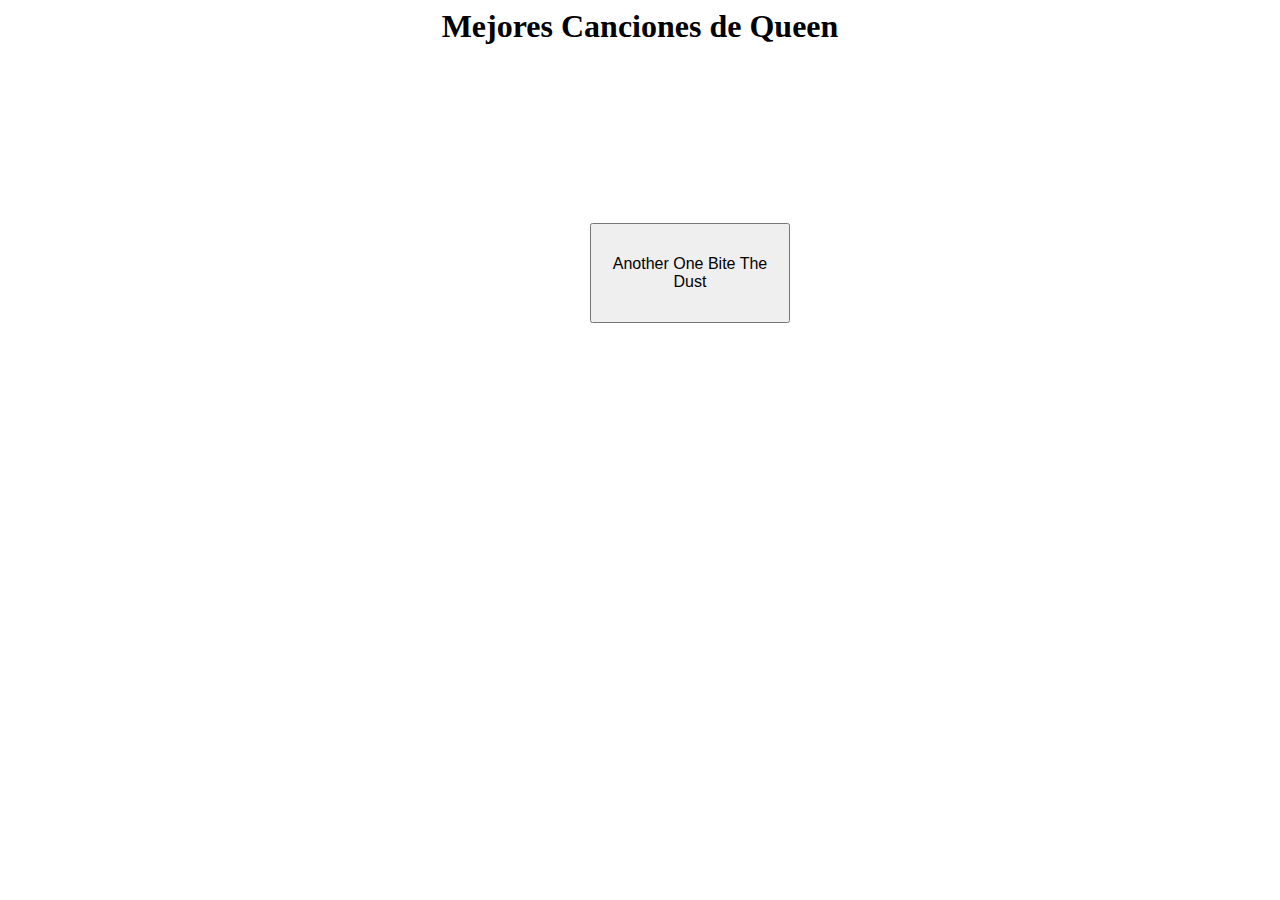
==== index.html @ 000e2d0b "Merge branch 'main' of github.com:cris2014971130/projectMusic into borisjr" ====
</html>
<!DOCTYPE html>
<html lang="es">
<head>
    <meta charset="UTF-8">
    <meta http-equiv="X-UA-Compatible" content="IE=edge">
    <meta name="viewport" content="width=device-width, initial-scale=1.0">
    <title>QUEEN</title>
    <link
      href="index.css"
      rel="stylesheet"
      type="text/css"
    />
</head>
<body>
    <h1>Mejores Canciones de Queen</h1>
    <button onclick="location.href='songs/Another One Bite The Dust.html'">Another One Bite The Dust</button>
</body>
</html>
---- index.css ----
h1{
    text-align: center;
}

button{
    height:100px; 
    width:200px; 
    margin: -20px -50px; 
    position:relative;
    top:20%; 
    left:50%;
    font: message-box;
}
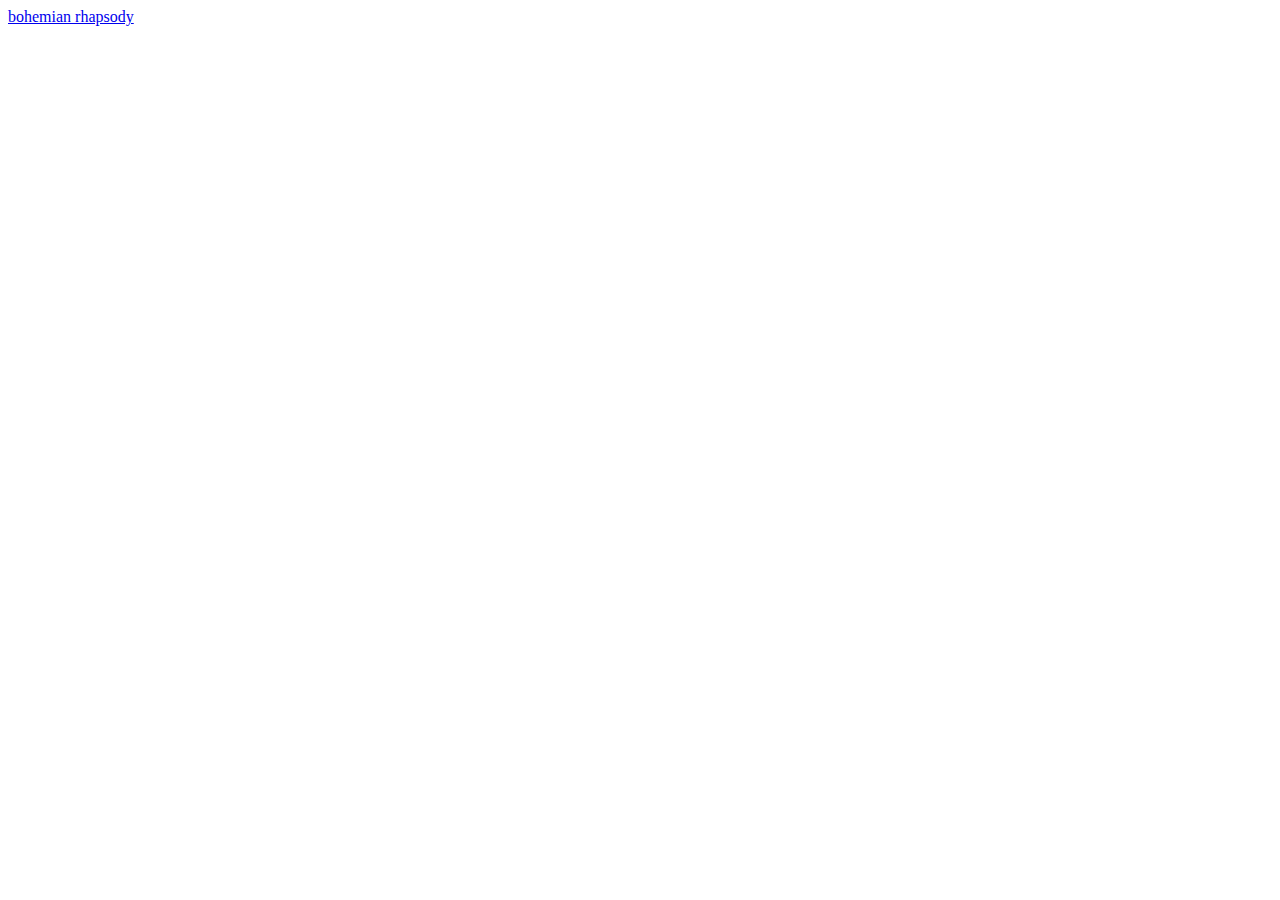
==== commit 5034b98b: "bohemian rhapsody" ====
--- a/index.html
+++ b/index.html
@@ -1,19 +1,13 @@
-</html>
 <!DOCTYPE html>
-<html lang="es">
+<html lang="en">
 <head>
     <meta charset="UTF-8">
     <meta http-equiv="X-UA-Compatible" content="IE=edge">
     <meta name="viewport" content="width=device-width, initial-scale=1.0">
     <title>QUEEN</title>
-    <link
-      href="index.css"
-      rel="stylesheet"
-      type="text/css"
-    />
+    <a href="./songs/bohemianRhapsody.html">bohemian rhapsody</a>
 </head>
 <body>
-    <h1>Mejores Canciones de Queen</h1>
-    <button onclick="location.href='songs/Another One Bite The Dust.html'">Another One Bite The Dust</button>
+    
 </body>
 </html>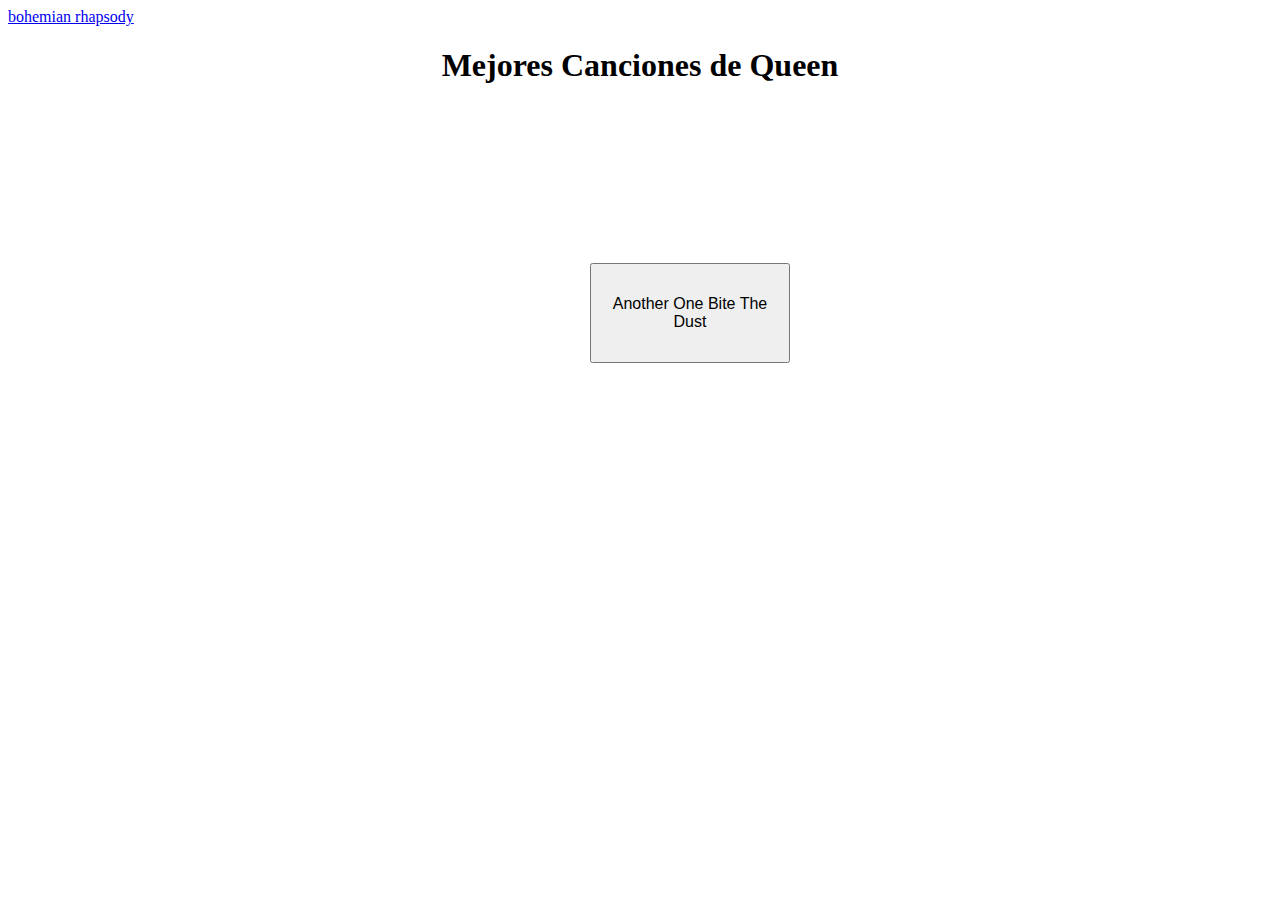
==== commit 4f89b8e6: "Merge branch 'main' into wfgelvesp" ====
--- a/index.html
+++ b/index.html
@@ -1,13 +1,20 @@
+</html>
 <!DOCTYPE html>
-<html lang="en">
+<html lang="es">
 <head>
     <meta charset="UTF-8">
     <meta http-equiv="X-UA-Compatible" content="IE=edge">
     <meta name="viewport" content="width=device-width, initial-scale=1.0">
     <title>QUEEN</title>
     <a href="./songs/bohemianRhapsody.html">bohemian rhapsody</a>
+    <link
+      href="index.css"
+      rel="stylesheet"
+      type="text/css"
+    />
 </head>
 <body>
-    
+    <h1>Mejores Canciones de Queen</h1>
+    <button onclick="location.href='songs/Another One Bite The Dust.html'">Another One Bite The Dust</button>
 </body>
 </html>--- a/index.css
+++ b/index.css
@@ -0,0 +1,13 @@
+h1{
+    text-align: center;
+}
+
+button{
+    height:100px; 
+    width:200px; 
+    margin: -20px -50px; 
+    position:relative;
+    top:20%; 
+    left:50%;
+    font: message-box;
+}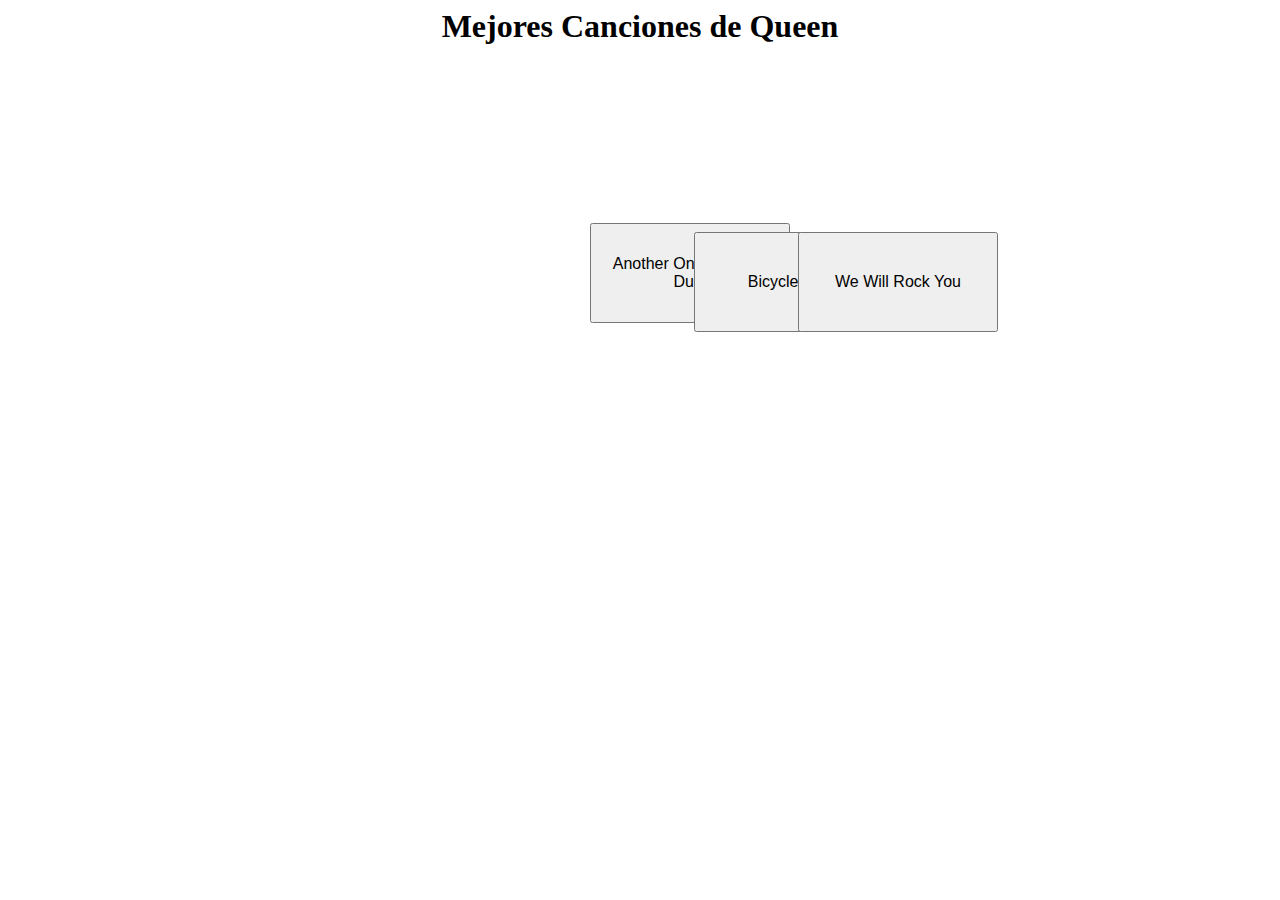
==== commit 06f53cd4: "xD" ====
--- a/index.html
+++ b/index.html
@@ -6,7 +6,6 @@
     <meta http-equiv="X-UA-Compatible" content="IE=edge">
     <meta name="viewport" content="width=device-width, initial-scale=1.0">
     <title>QUEEN</title>
-    <a href="./songs/bohemianRhapsody.html">bohemian rhapsody</a>
     <link
       href="index.css"
       rel="stylesheet"
@@ -16,5 +15,7 @@
 <body>
     <h1>Mejores Canciones de Queen</h1>
     <button onclick="location.href='songs/Another One Bite The Dust.html'">Another One Bite The Dust</button>
+    <button onclick="location.href='songs/bicycle_race.html'">Bicycle Race</button>
+    <button onclick="location.href='songs/we-will-rock-you.html'">We Will Rock You</button>
 </body>
 </html>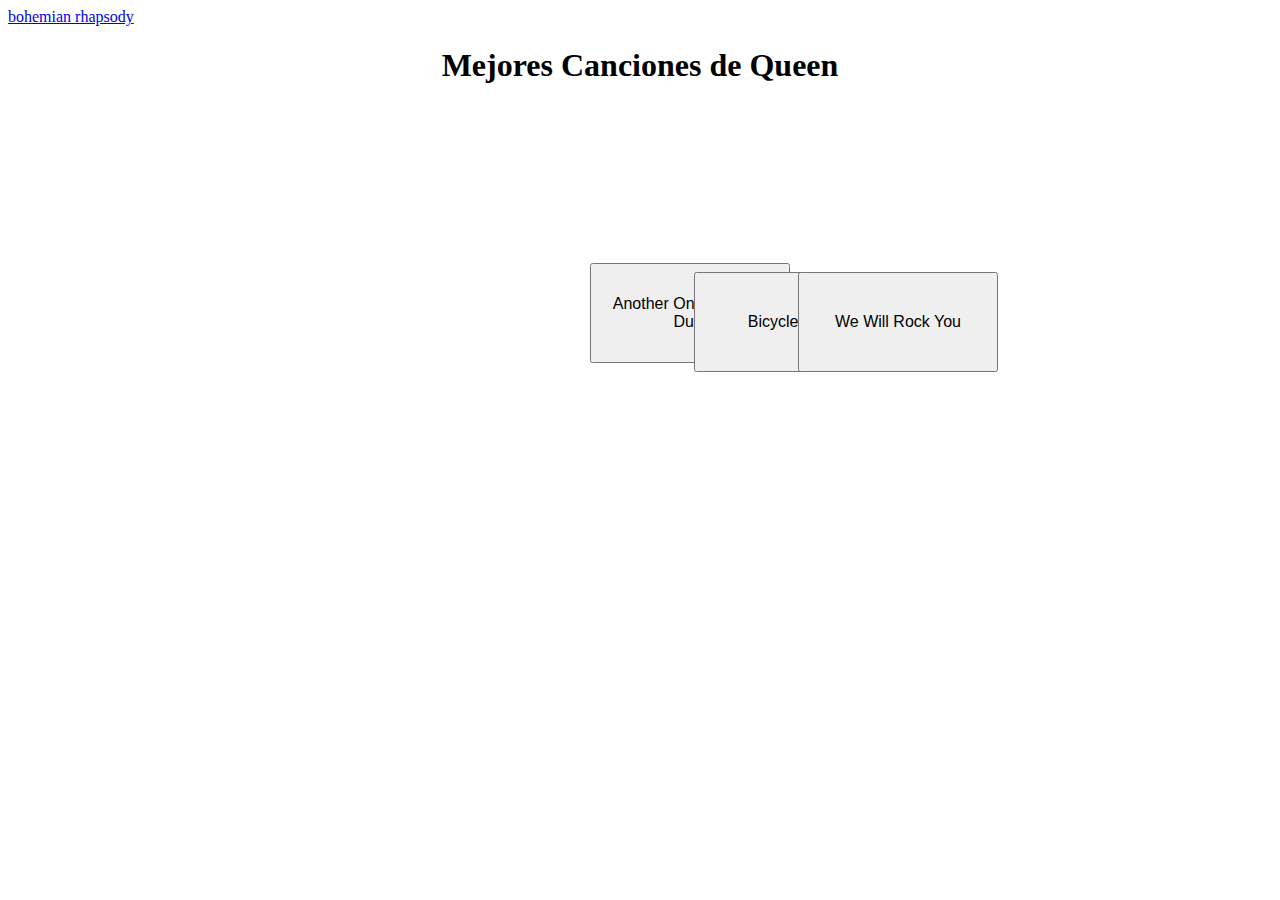
==== commit f249dd55: "Merge branch 'main' of https://github.com/cris2014971130/projectMusic into cachv" ====
--- a/index.html
+++ b/index.html
@@ -6,6 +6,7 @@
     <meta http-equiv="X-UA-Compatible" content="IE=edge">
     <meta name="viewport" content="width=device-width, initial-scale=1.0">
     <title>QUEEN</title>
+    <a href="./songs/bohemianRhapsody.html">bohemian rhapsody</a>
     <link
       href="index.css"
       rel="stylesheet"
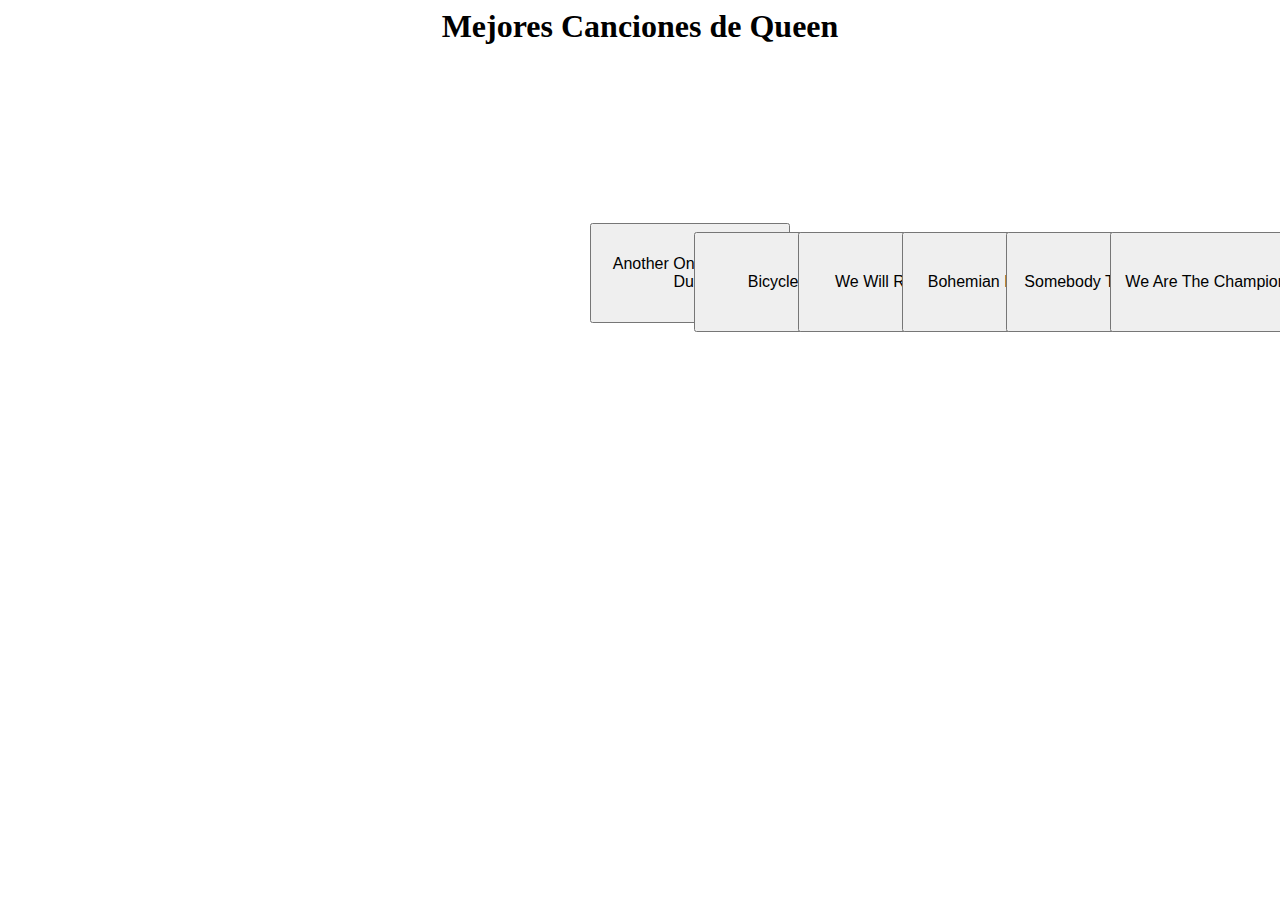
==== commit 1b8de073: "Songs Fusion" ====
--- a/index.html
+++ b/index.html
@@ -6,7 +6,6 @@
     <meta http-equiv="X-UA-Compatible" content="IE=edge">
     <meta name="viewport" content="width=device-width, initial-scale=1.0">
     <title>QUEEN</title>
-    <a href="./songs/bohemianRhapsody.html">bohemian rhapsody</a>
     <link
       href="index.css"
       rel="stylesheet"
@@ -18,5 +17,8 @@
     <button onclick="location.href='songs/Another One Bite The Dust.html'">Another One Bite The Dust</button>
     <button onclick="location.href='songs/bicycle_race.html'">Bicycle Race</button>
     <button onclick="location.href='songs/we-will-rock-you.html'">We Will Rock You</button>
+    <button onclick="location.href='songs/bohemianRhapsody.html'">Bohemian Rhapsody</button>
+    <button onclick="location.href='songs/Somebody to love.html'">Somebody To Love Me</button>
+    <button onclick="location.href='songs/weAreTheChampions.html'">We Are The Champions</button>
 </body>
 </html>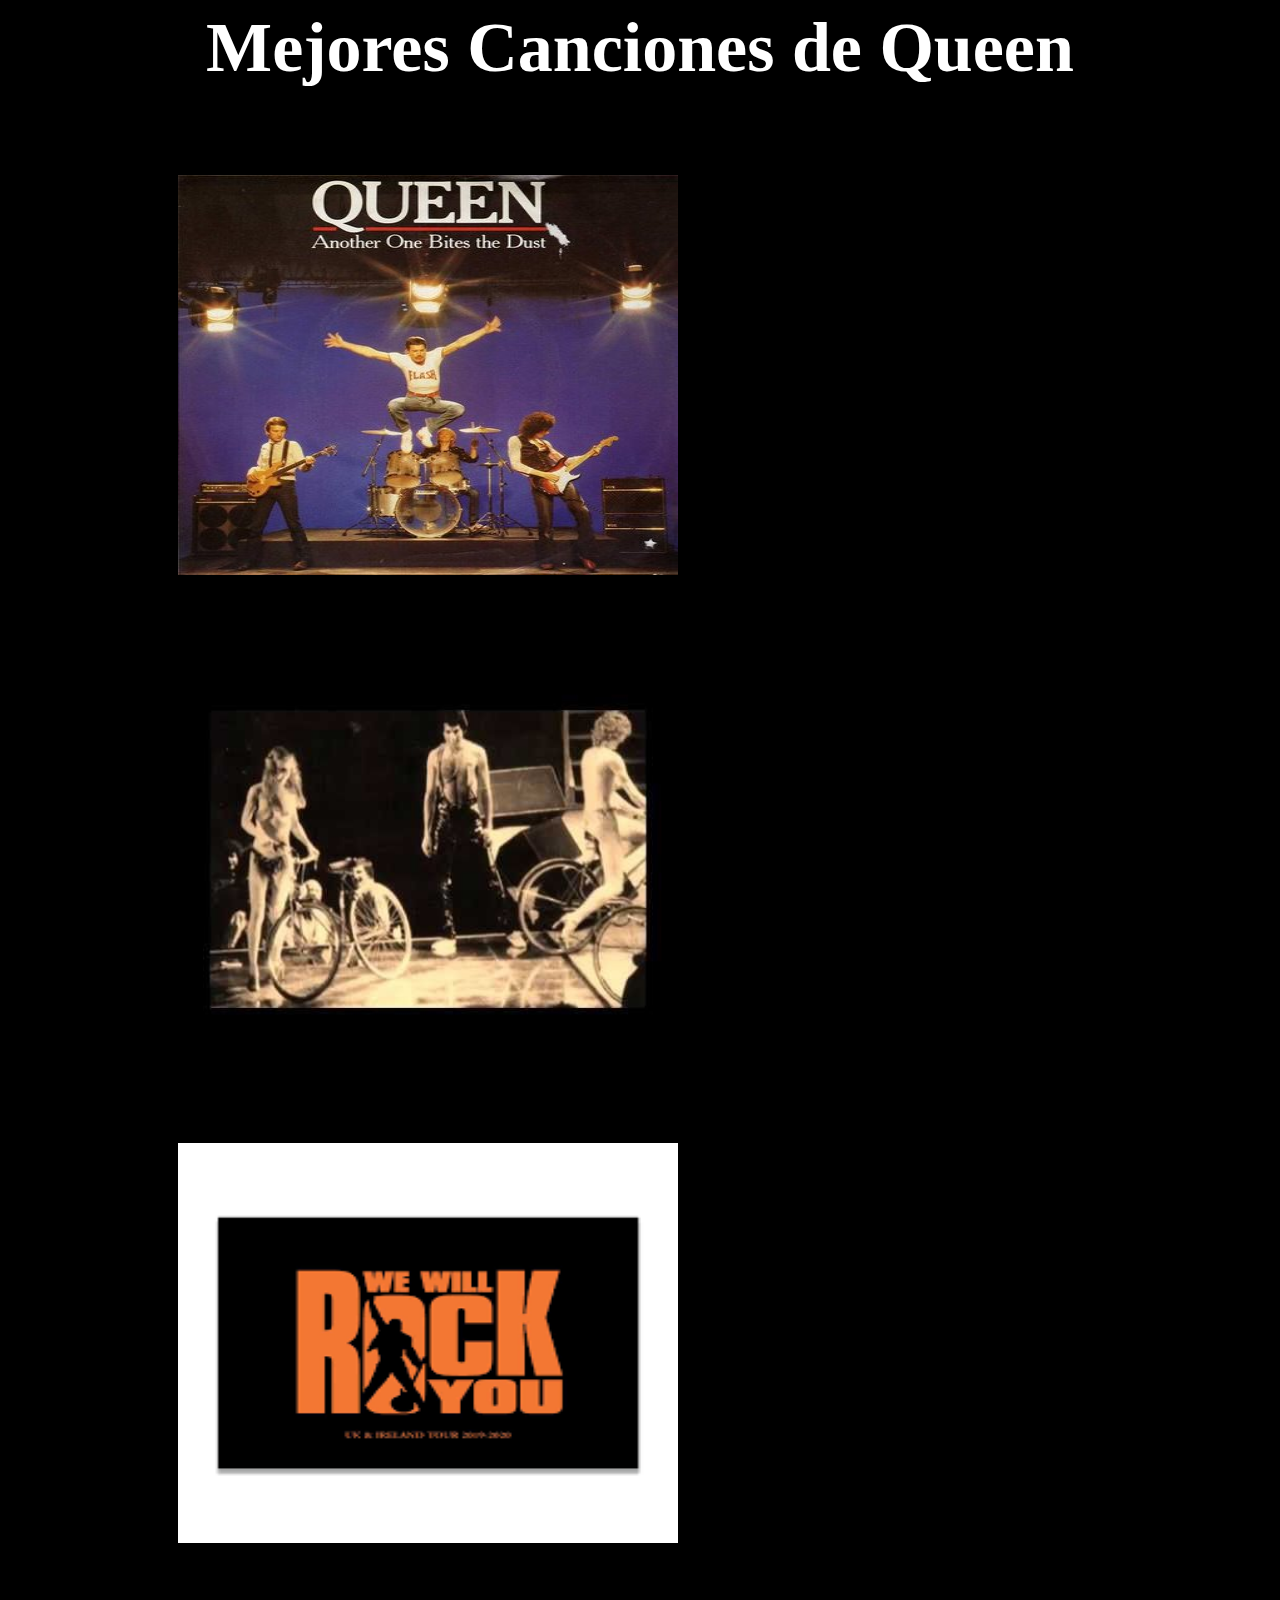
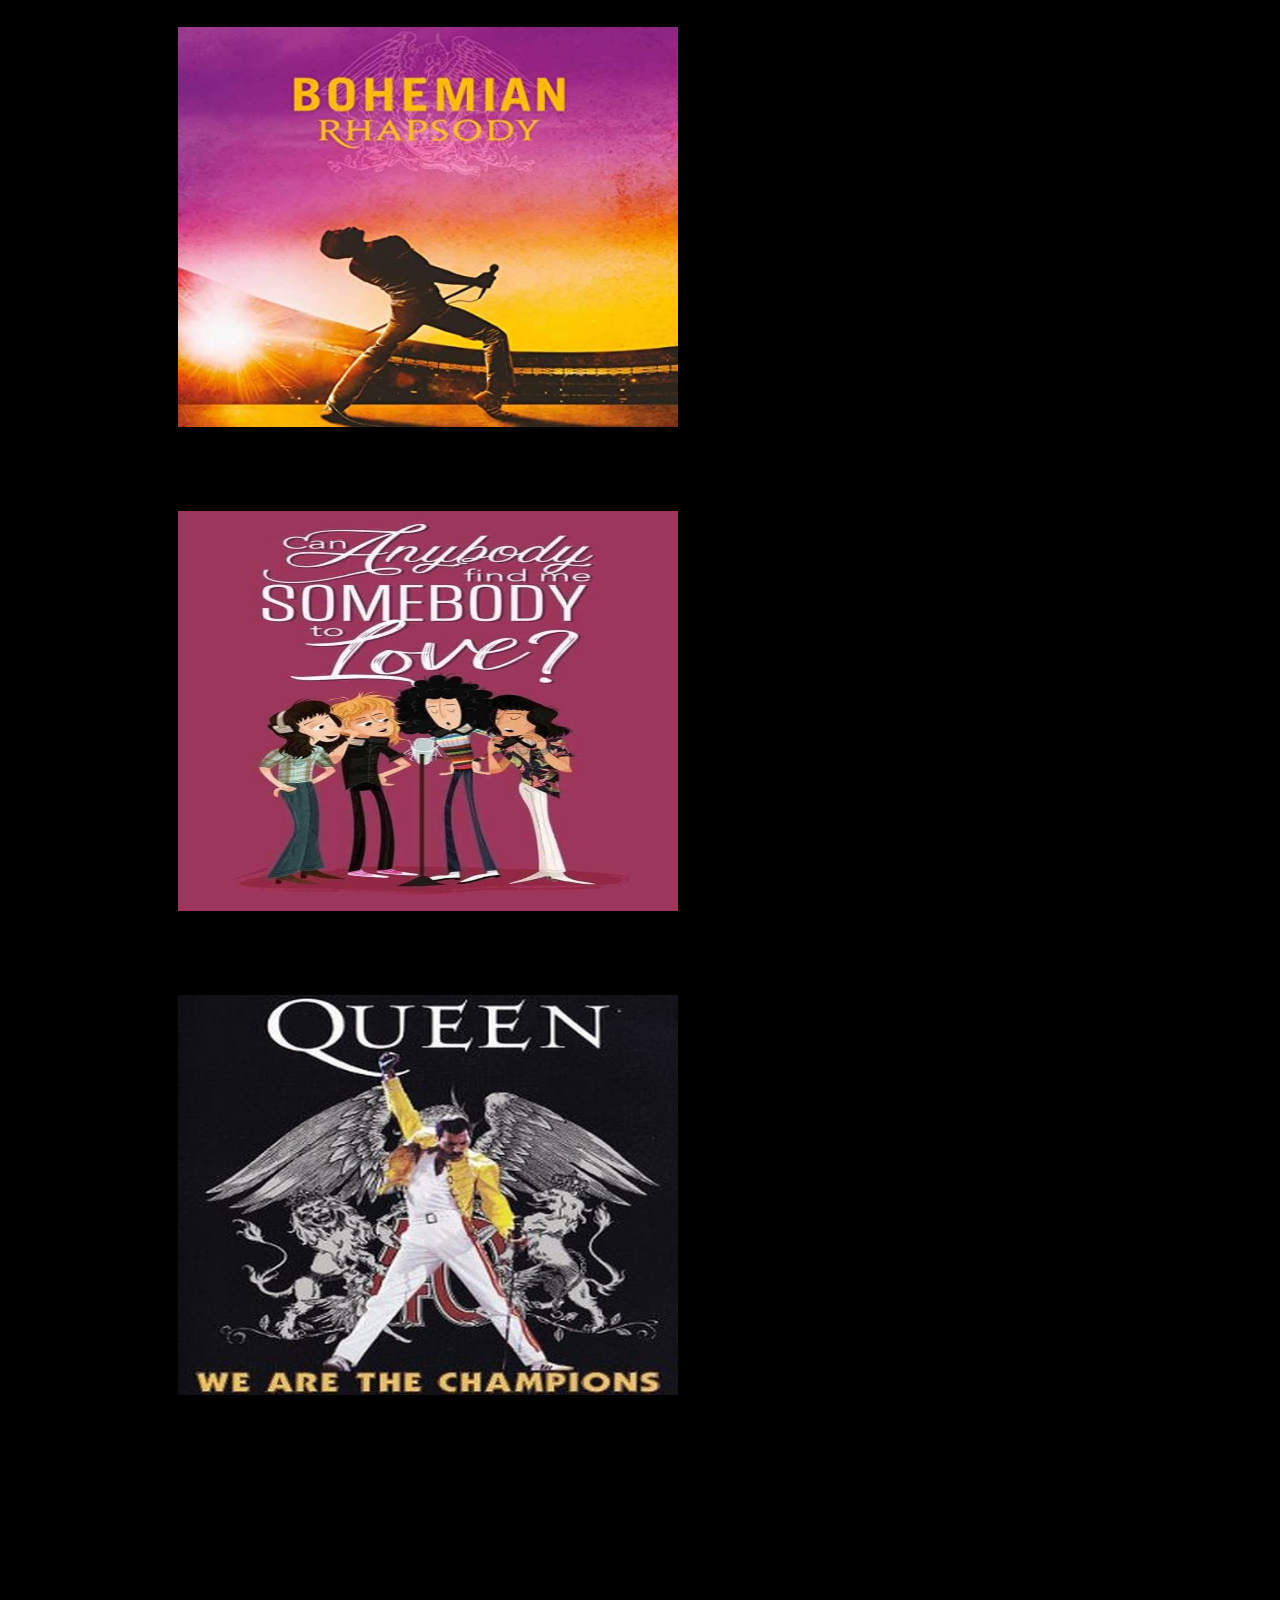
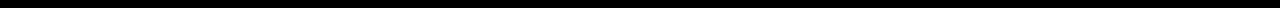
==== commit d21b5d99: "Tercera versión menu principal" ====
--- a/index.html
+++ b/index.html
@@ -14,11 +14,12 @@
 </head>
 <body>
     <h1>Mejores Canciones de Queen</h1>
-    <button onclick="location.href='songs/Another One Bite The Dust.html'">Another One Bite The Dust</button>
-    <button onclick="location.href='songs/bicycle_race.html'">Bicycle Race</button>
-    <button onclick="location.href='songs/we-will-rock-you.html'">We Will Rock You</button>
-    <button onclick="location.href='songs/bohemianRhapsody.html'">Bohemian Rhapsody</button>
-    <button onclick="location.href='songs/Somebody to love.html'">Somebody To Love Me</button>
-    <button onclick="location.href='songs/weAreTheChampions.html'">We Are The Champions</button>
+    <a href='songs/Another One Bite The Dust.html'><img src="images/1.jpg" alt="Another One Bite The Dust"></a>
+    <a href='songs/bicycle_race.html'><img src="images/2.jpg" alt="Bicycle Race"></a>
+    <a href='songs/we-will-rock-you.html'><img src="images/3.png" alt="We Will Rock You"></a>
+    <a href='songs/bohemianRhapsody.html'><img src="images/4.jpg" alt="Bohemian Rhapsody"></a>
+    <a href='songs/Somebody to love.html'><img src="images/5.jpg" alt="Somebody To Love Me"></a>
+    <a href='songs/weAreTheChampions.html'><img src="images/6.jpg" alt="We Are The Champions"></a>
+
 </body>
 </html>--- a/index.css
+++ b/index.css
@@ -1,13 +1,21 @@
+body{
+    background-color: #000000;
+}
+
 h1{
     text-align: center;
+    font-size: 70px;
+    color: #ffffff;
 }
 
-button{
-    height:100px; 
-    width:200px; 
-    margin: -20px -50px; 
-    position:relative;
-    top:20%; 
-    left:50%;
-    font: message-box;
+a{
+    align-items: center;
+    padding: 170px 100px;
+    
+}
+
+img{
+    height:400px;
+    width:500px;
+    padding: 40px 70px;
 }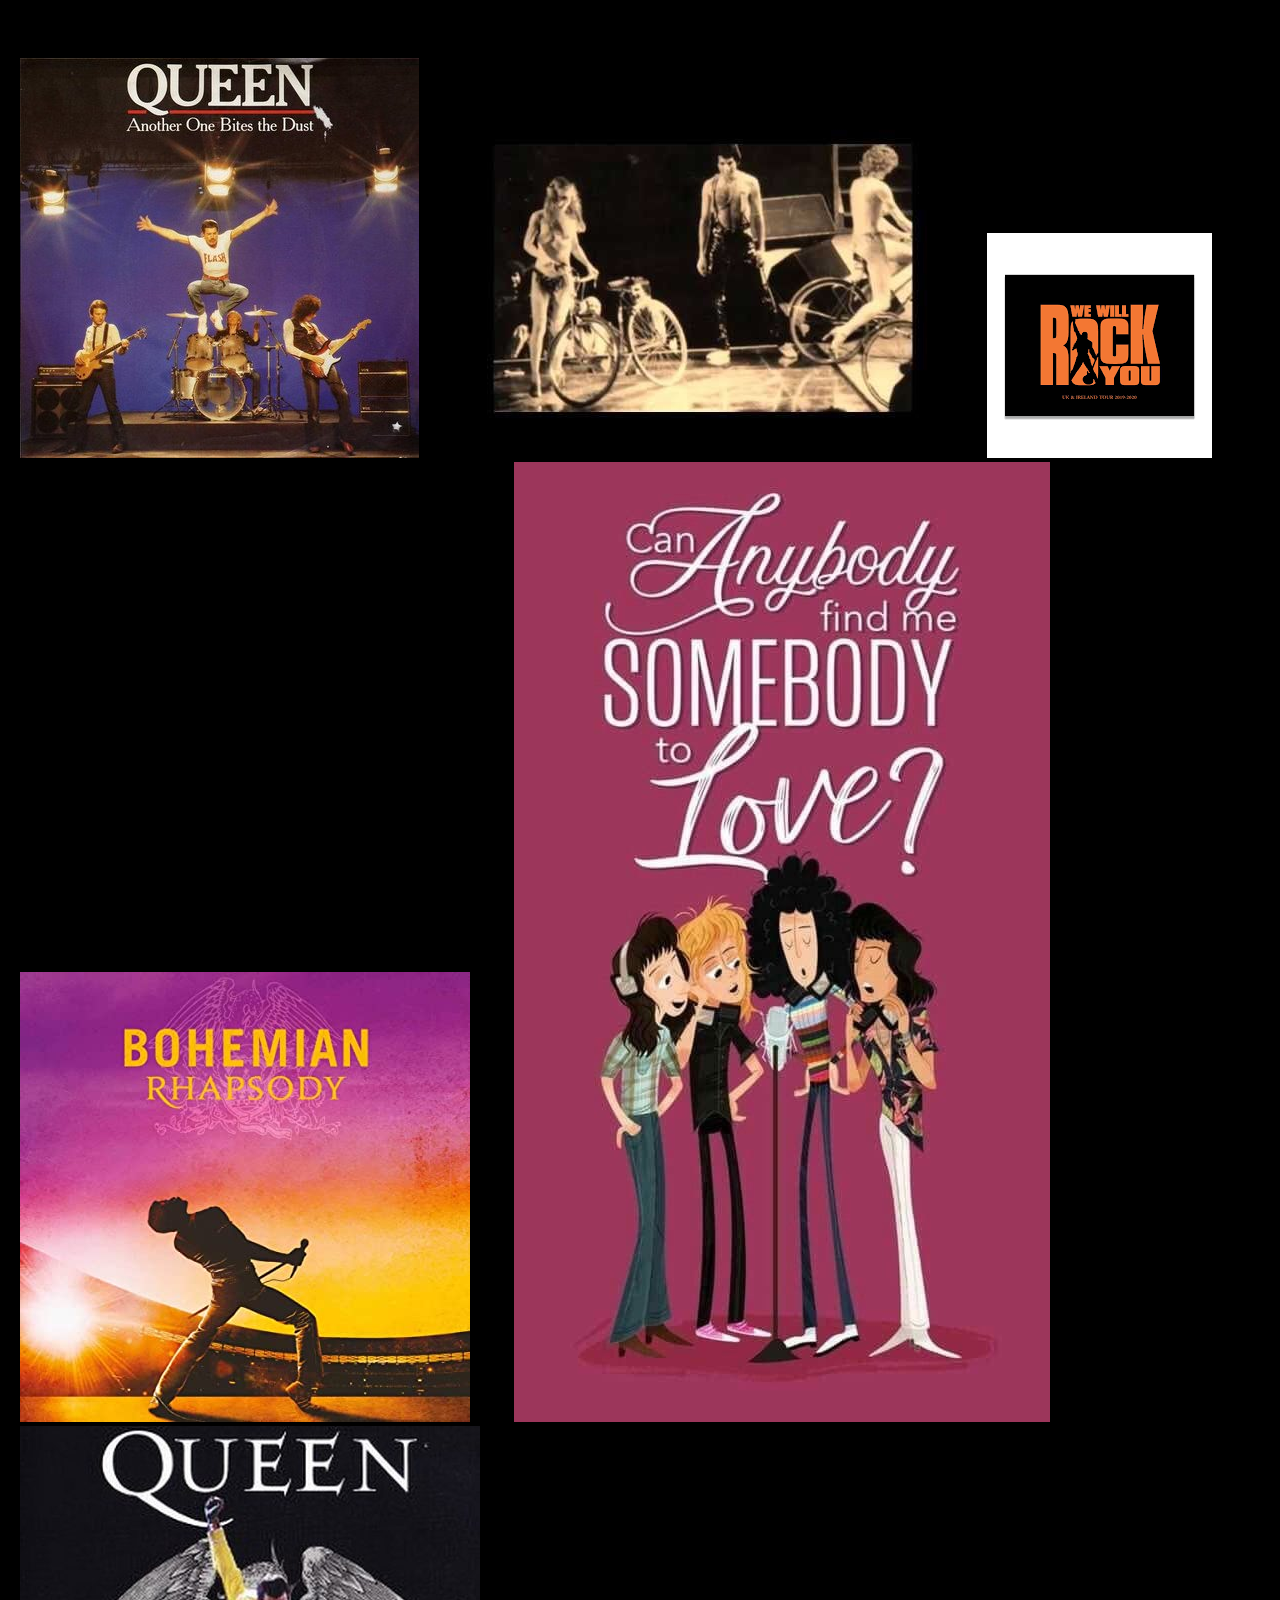
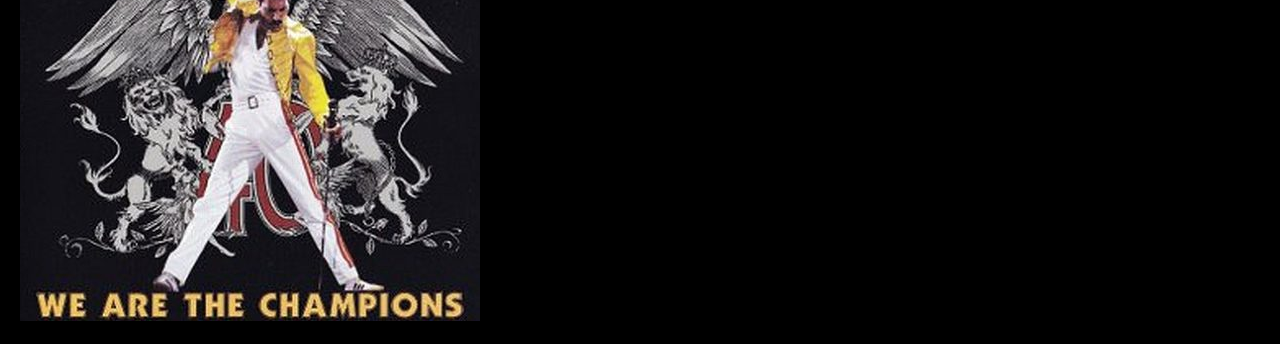
==== commit 27cdb2e2: "Se corrige clase para h1" ====
--- a/index.html
+++ b/index.html
@@ -13,7 +13,7 @@
     />
 </head>
 <body>
-    <h1>Mejores Canciones de Queen</h1>
+    <h1 class="titulo">Mejores Canciones de Queen</h1>
     <a href='songs/Another One Bite The Dust.html'><img src="images/1.jpg" alt="Another One Bite The Dust"></a>
     <a href='songs/bicycle_race.html'><img src="images/2.jpg" alt="Bicycle Race"></a>
     <a href='songs/we-will-rock-you.html'><img src="images/3.png" alt="We Will Rock You"></a>
--- a/index.css
+++ b/index.css
@@ -1,21 +1,56 @@
-body{
-    background-color: #000000;
+body {
+  margin: 0;
+  padding: 0;
+  background-color: black;
+}
+a {
+  text-decoration: none;
+  color: white;
+  padding: 20px;
+}
+.containerTitle {
+  display: flex;
+  justify-content: space-between;
+}
+.titleSong {
+  color: white;
+  margin-left: 50px;
+}
+.containerMain {
+  margin: 20px;
+  background-color: rgb(39, 37, 37);
+  display: flex;
+  align-items: center;
+  font-family: Cambria, Cochin, Georgia, Times, "Times New Roman", serif;
+}
+.containerVideo {
+  padding: 20px;
+  display: flex;
+  border-top-right-radius: 15px;
+  border-bottom-right-radius: 15px;
+  background-color: black;
+}
+.containerLyrics {
+  color: rgb(214, 191, 191);
+  text-align: center;
+  padding: 30px;
+  display: flex;
+  flex-direction: column;
+}
+.textLyrics {
+  margin: 10px;
 }
 
-h1{
-    text-align: center;
-    font-size: 70px;
-    color: #ffffff;
+.titulo {
+  text-align: center;
 }
 
-a{
-    align-items: center;
-    padding: 170px 100px;
-    
+button {
+  height: 100px;
+  width: 200px;
+  margin: -20px -50px;
+  position: relative;
+  top: 20%;
+  left: 50%;
+  font: message-box;
 }
-
-img{
-    height:400px;
-    width:500px;
-    padding: 40px 70px;
-}